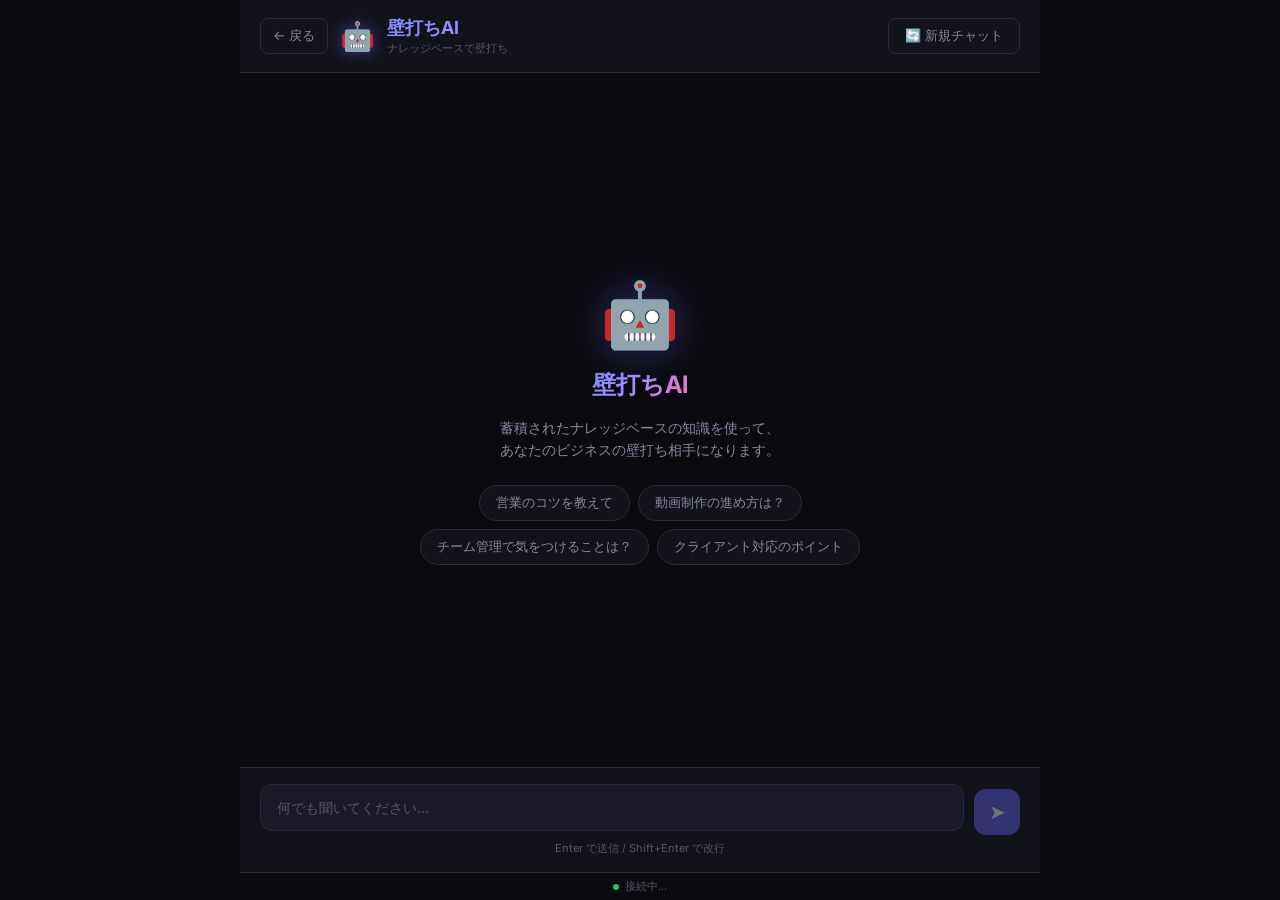
==== templates/chat.html @ cf11934a "Render デプロイ対応：render.yaml追加、gunicorn互換性修正、壁打ちAI統合" ====
<!DOCTYPE html>
<html lang="ja">

<head>
    <meta charset="UTF-8">
    <meta name="viewport" content="width=device-width, initial-scale=1.0, maximum-scale=1.0, user-scalable=no">
    <title>壁打ちAI | ナレッジ活用チャット</title>
    <link rel="preconnect" href="https://fonts.googleapis.com">
    <link rel="preconnect" href="https://fonts.gstatic.com" crossorigin>
    <link href="https://fonts.googleapis.com/css2?family=Inter:wght@400;500;600;700&display=swap" rel="stylesheet">
    <style>
        :root {
            --bg-primary: #0a0a0f;
            --bg-secondary: #12121a;
            --bg-chat: #16161f;
            --bg-user-msg: #3b82f6;
            --bg-ai-msg: #1e1e2e;
            --bg-input: #1a1a28;
            --text-primary: #e8e8f0;
            --text-secondary: #8888a0;
            --text-muted: #555568;
            --accent: #6366f1;
            --accent-light: #818cf8;
            --border: #2a2a3a;
            --ref-bg: #1a1a2a;
            --radius: 16px;
            --radius-sm: 12px;
            --transition: all 0.2s ease;
        }

        * {
            margin: 0;
            padding: 0;
            box-sizing: border-box;
        }

        body {
            font-family: 'Inter', -apple-system, sans-serif;
            background: var(--bg-primary);
            color: var(--text-primary);
            height: 100dvh;
            overflow: hidden;
        }

        .app {
            display: flex;
            flex-direction: column;
            height: 100dvh;
            max-width: 800px;
            margin: 0 auto;
        }

        .header {
            display: flex;
            align-items: center;
            justify-content: space-between;
            padding: 16px 20px;
            border-bottom: 1px solid var(--border);
            background: var(--bg-secondary);
            flex-shrink: 0;
        }

        .header-left {
            display: flex;
            align-items: center;
            gap: 12px;
        }

        .header-icon {
            font-size: 28px;
            filter: drop-shadow(0 0 8px rgba(99, 102, 241, 0.5));
        }

        .header-title {
            font-size: 18px;
            font-weight: 700;
            background: linear-gradient(135deg, var(--accent-light), #a78bfa);
            -webkit-background-clip: text;
            -webkit-text-fill-color: transparent;
        }

        .header-subtitle {
            font-size: 11px;
            color: var(--text-muted);
            margin-top: 1px;
        }

        .btn-new-chat {
            padding: 8px 16px;
            border: 1px solid var(--border);
            border-radius: 8px;
            background: transparent;
            color: var(--text-secondary);
            font-size: 13px;
            cursor: pointer;
            transition: var(--transition);
        }

        .btn-new-chat:hover {
            background: var(--bg-chat);
            color: var(--text-primary);
            border-color: var(--accent);
        }

        .btn-back {
            padding: 8px 12px;
            border: 1px solid var(--border);
            border-radius: 8px;
            background: transparent;
            color: var(--text-secondary);
            font-size: 13px;
            cursor: pointer;
            transition: var(--transition);
            text-decoration: none;
        }

        .btn-back:hover {
            background: var(--bg-chat);
            color: var(--text-primary);
        }

        .chat-area {
            flex: 1;
            overflow-y: auto;
            padding: 20px;
            display: flex;
            flex-direction: column;
            gap: 16px;
            scroll-behavior: smooth;
        }

        .chat-area::-webkit-scrollbar {
            width: 4px;
        }

        .chat-area::-webkit-scrollbar-track {
            background: transparent;
        }

        .chat-area::-webkit-scrollbar-thumb {
            background: var(--border);
            border-radius: 4px;
        }

        .welcome {
            display: flex;
            flex-direction: column;
            align-items: center;
            justify-content: center;
            flex: 1;
            text-align: center;
            padding: 40px 20px;
            gap: 16px;
        }

        .welcome-icon {
            font-size: 64px;
            filter: drop-shadow(0 0 20px rgba(99, 102, 241, 0.4));
            animation: float 3s ease-in-out infinite;
        }

        @keyframes float {

            0%,
            100% {
                transform: translateY(0)
            }

            50% {
                transform: translateY(-8px)
            }
        }

        .welcome-title {
            font-size: 24px;
            font-weight: 700;
            background: linear-gradient(135deg, var(--accent-light), #a78bfa, #f472b6);
            -webkit-background-clip: text;
            -webkit-text-fill-color: transparent;
        }

        .welcome-desc {
            font-size: 14px;
            color: var(--text-secondary);
            line-height: 1.6;
            max-width: 400px;
        }

        .welcome-suggestions {
            display: flex;
            flex-wrap: wrap;
            gap: 8px;
            justify-content: center;
            margin-top: 8px;
            max-width: 500px;
        }

        .suggestion-chip {
            padding: 8px 16px;
            border: 1px solid var(--border);
            border-radius: 20px;
            background: var(--bg-secondary);
            color: var(--text-secondary);
            font-size: 13px;
            cursor: pointer;
            transition: var(--transition);
        }

        .suggestion-chip:hover {
            background: var(--accent);
            color: white;
            border-color: var(--accent);
            transform: translateY(-1px);
        }

        .message {
            display: flex;
            gap: 10px;
            max-width: 85%;
            animation: slideIn 0.3s ease;
        }

        @keyframes slideIn {
            from {
                opacity: 0;
                transform: translateY(10px)
            }

            to {
                opacity: 1;
                transform: translateY(0)
            }
        }

        .message.user {
            align-self: flex-end;
            flex-direction: row-reverse;
        }

        .msg-avatar {
            width: 32px;
            height: 32px;
            border-radius: 50%;
            display: flex;
            align-items: center;
            justify-content: center;
            font-size: 16px;
            flex-shrink: 0;
            margin-top: 4px;
        }

        .message.ai .msg-avatar {
            background: linear-gradient(135deg, var(--accent), #8b5cf6);
        }

        .message.user .msg-avatar {
            background: #374151;
        }

        .msg-content {
            display: flex;
            flex-direction: column;
            gap: 6px;
        }

        .msg-bubble {
            padding: 12px 16px;
            border-radius: var(--radius);
            font-size: 14px;
            line-height: 1.7;
            white-space: pre-wrap;
            word-break: break-word;
        }

        .message.user .msg-bubble {
            background: var(--bg-user-msg);
            color: white;
            border-bottom-right-radius: 4px;
        }

        .message.ai .msg-bubble {
            background: var(--bg-ai-msg);
            color: var(--text-primary);
            border: 1px solid var(--border);
            border-bottom-left-radius: 4px;
        }

        .msg-bubble h1,
        .msg-bubble h2,
        .msg-bubble h3 {
            font-size: 15px;
            font-weight: 600;
            margin: 12px 0 6px;
        }

        .msg-bubble h1:first-child,
        .msg-bubble h2:first-child,
        .msg-bubble h3:first-child {
            margin-top: 0;
        }

        .msg-bubble ul,
        .msg-bubble ol {
            padding-left: 20px;
            margin: 4px 0;
        }

        .msg-bubble li {
            margin: 2px 0;
        }

        .msg-bubble strong {
            color: var(--accent-light);
        }

        .msg-bubble code {
            background: rgba(99, 102, 241, 0.15);
            padding: 1px 6px;
            border-radius: 4px;
            font-size: 13px;
        }

        .msg-time {
            font-size: 11px;
            color: var(--text-muted);
            padding: 0 4px;
        }

        .msg-refs {
            margin-top: 4px;
        }

        .refs-toggle {
            display: inline-flex;
            align-items: center;
            gap: 4px;
            padding: 4px 10px;
            border: 1px solid var(--border);
            border-radius: 6px;
            background: transparent;
            color: var(--text-muted);
            font-size: 11px;
            cursor: pointer;
            transition: var(--transition);
        }

        .refs-toggle:hover {
            color: var(--accent-light);
            border-color: var(--accent);
        }

        .refs-list {
            display: none;
            margin-top: 6px;
            padding: 8px;
            background: var(--ref-bg);
            border: 1px solid var(--border);
            border-radius: 8px;
        }

        .refs-list.show {
            display: block;
        }

        .ref-item {
            padding: 6px 8px;
            border-bottom: 1px solid var(--border);
            font-size: 12px;
        }

        .ref-item:last-child {
            border-bottom: none;
        }

        .ref-q {
            color: var(--accent-light);
            font-weight: 500;
        }

        .ref-a {
            color: var(--text-secondary);
            margin-top: 2px;
            line-height: 1.4;
        }

        .typing-indicator {
            display: flex;
            align-items: center;
            gap: 4px;
            padding: 12px 16px;
            background: var(--bg-ai-msg);
            border: 1px solid var(--border);
            border-radius: var(--radius);
            border-bottom-left-radius: 4px;
            width: fit-content;
        }

        .typing-dot {
            width: 6px;
            height: 6px;
            border-radius: 50%;
            background: var(--text-muted);
            animation: typingBounce 1.4s infinite ease-in-out;
        }

        .typing-dot:nth-child(2) {
            animation-delay: 0.2s
        }

        .typing-dot:nth-child(3) {
            animation-delay: 0.4s
        }

        @keyframes typingBounce {

            0%,
            80%,
            100% {
                transform: scale(0.6);
                opacity: 0.4
            }

            40% {
                transform: scale(1);
                opacity: 1
            }
        }

        .input-area {
            padding: 16px 20px;
            border-top: 1px solid var(--border);
            background: var(--bg-secondary);
            flex-shrink: 0;
        }

        .input-row {
            display: flex;
            align-items: flex-end;
            gap: 10px;
            max-width: 800px;
            margin: 0 auto;
        }

        .input-wrapper {
            flex: 1;
        }

        .chat-input {
            width: 100%;
            padding: 12px 16px;
            border: 1px solid var(--border);
            border-radius: var(--radius-sm);
            background: var(--bg-input);
            color: var(--text-primary);
            font-size: 14px;
            font-family: inherit;
            resize: none;
            outline: none;
            transition: var(--transition);
            min-height: 46px;
            max-height: 120px;
            line-height: 1.5;
        }

        .chat-input:focus {
            border-color: var(--accent);
            box-shadow: 0 0 0 3px rgba(99, 102, 241, 0.15);
        }

        .chat-input::placeholder {
            color: var(--text-muted);
        }

        .send-btn {
            width: 46px;
            height: 46px;
            border: none;
            border-radius: var(--radius-sm);
            background: var(--accent);
            color: white;
            font-size: 20px;
            cursor: pointer;
            transition: var(--transition);
            flex-shrink: 0;
            display: flex;
            align-items: center;
            justify-content: center;
        }

        .send-btn:hover {
            background: var(--accent-light);
            transform: scale(1.05);
        }

        .send-btn:disabled {
            opacity: 0.4;
            cursor: not-allowed;
            transform: none;
        }

        .input-hint {
            font-size: 11px;
            color: var(--text-muted);
            margin-top: 6px;
            text-align: center;
        }

        .status-bar {
            display: flex;
            align-items: center;
            justify-content: center;
            gap: 6px;
            padding: 6px;
            font-size: 11px;
            color: var(--text-muted);
            border-top: 1px solid var(--border);
            background: var(--bg-primary);
        }

        .status-dot {
            width: 6px;
            height: 6px;
            border-radius: 50%;
            background: #22c55e;
        }

        .status-dot.offline {
            background: #ef4444;
        }

        @media (max-width:600px) {
            .header {
                padding: 12px 16px
            }

            .chat-area {
                padding: 12px;
                gap: 12px
            }

            .message {
                max-width: 92%
            }

            .input-area {
                padding: 12px 16px
            }

            .welcome-title {
                font-size: 20px
            }

            .suggestion-chip {
                font-size: 12px;
                padding: 6px 12px
            }
        }
    </style>
</head>

<body>

    <div class="app">
        <header class="header">
            <div class="header-left">
                <a href="/" class="btn-back">← 戻る</a>
                <span class="header-icon">🤖</span>
                <div>
                    <div class="header-title">壁打ちAI</div>
                    <div class="header-subtitle">ナレッジベースで壁打ち</div>
                </div>
            </div>
            <button class="btn-new-chat" onclick="newChat()">🔄 新規チャット</button>
        </header>

        <div class="chat-area" id="chatArea">
            <div class="welcome" id="welcome">
                <span class="welcome-icon">🤖</span>
                <div class="welcome-title">壁打ちAI</div>
                <div class="welcome-desc">
                    蓄積されたナレッジベースの知識を使って、<br>
                    あなたのビジネスの壁打ち相手になります。
                </div>
                <div class="welcome-suggestions">
                    <button class="suggestion-chip" onclick="sendSuggestion(this)">営業のコツを教えて</button>
                    <button class="suggestion-chip" onclick="sendSuggestion(this)">動画制作の進め方は？</button>
                    <button class="suggestion-chip" onclick="sendSuggestion(this)">チーム管理で気をつけることは？</button>
                    <button class="suggestion-chip" onclick="sendSuggestion(this)">クライアント対応のポイント</button>
                </div>
            </div>
        </div>

        <div class="input-area">
            <div class="input-row">
                <div class="input-wrapper">
                    <textarea class="chat-input" id="chatInput" rows="1" placeholder="何でも聞いてください..."
                        onkeydown="handleKeyDown(event)" oninput="autoResize(this)"></textarea>
                </div>
                <button class="send-btn" id="sendBtn" onclick="sendMessage()" disabled>➤</button>
            </div>
            <div class="input-hint">Enter で送信 / Shift+Enter で改行</div>
        </div>

        <div class="status-bar">
            <span class="status-dot" id="statusDot"></span>
            <span id="statusText">接続中...</span>
        </div>
    </div>

    <script>
        const HISTORY_KEY = 'kabeuchi_history';
        let chatHistory = [];
        let isLoading = false;

        const chatArea = document.getElementById('chatArea');
        const chatInput = document.getElementById('chatInput');
        const sendBtn = document.getElementById('sendBtn');
        const welcome = document.getElementById('welcome');

        async function init() {
            try {
                const res = await fetch('/api/qa');
                if (res.ok) {
                    const data = await res.json();
                    document.getElementById('statusDot').classList.remove('offline');
                    document.getElementById('statusText').textContent = `接続済み・${data.length}件のナレッジ`;
                }
            } catch {
                document.getElementById('statusDot').classList.add('offline');
                document.getElementById('statusText').textContent = 'サーバー未接続';
            }

            const saved = localStorage.getItem(HISTORY_KEY);
            if (saved) {
                try {
                    chatHistory = JSON.parse(saved);
                    if (chatHistory.length > 0) {
                        welcome.style.display = 'none';
                        chatHistory.forEach(msg => renderMessage(msg, false));
                        scrollToBottom();
                    }
                } catch { chatHistory = []; }
            }
            chatInput.addEventListener('input', () => { sendBtn.disabled = !chatInput.value.trim(); });
        }

        function sendSuggestion(el) { chatInput.value = el.textContent; sendMessage(); }

        async function sendMessage() {
            const text = chatInput.value.trim();
            if (!text || isLoading) return;
            welcome.style.display = 'none';
            isLoading = true; sendBtn.disabled = true;
            chatInput.value = ''; chatInput.style.height = 'auto';

            const userMsg = { role: 'user', content: text, time: new Date().toISOString() };
            chatHistory.push(userMsg);
            renderMessage(userMsg);

            const typingEl = showTyping();

            try {
                const res = await fetch('/api/chat', {
                    method: 'POST',
                    headers: { 'Content-Type': 'application/json' },
                    body: JSON.stringify({
                        message: text,
                        history: chatHistory.slice(0, -1).map(m => ({ role: m.role, content: m.content }))
                    })
                });
                const data = await res.json();
                typingEl.remove();

                if (data.error) {
                    renderError(data.error);
                } else {
                    const aiMsg = { role: 'ai', content: data.response, references: data.references || [], qa_count: data.qa_count || 0, time: new Date().toISOString() };
                    chatHistory.push(aiMsg);
                    renderMessage(aiMsg);
                }
            } catch {
                typingEl.remove();
                renderError('サーバーに接続できません。');
            }

            saveHistory(); isLoading = false;
            sendBtn.disabled = !chatInput.value.trim(); scrollToBottom();
        }

        function renderMessage(msg, scroll = true) {
            const isUser = msg.role === 'user';
            const div = document.createElement('div');
            div.className = `message ${isUser ? 'user' : 'ai'}`;
            const time = msg.time ? new Date(msg.time).toLocaleTimeString('ja-JP', { hour: '2-digit', minute: '2-digit' }) : '';

            let refsHTML = '';
            if (!isUser && msg.references && msg.references.length > 0) {
                const items = msg.references.map(r =>
                    `<div class="ref-item"><div class="ref-q">Q: ${esc(r.question)}</div><div class="ref-a">${esc(r.answer)}${r.tags?.length ? ` [${r.tags.join(', ')}]` : ''}</div></div>`
                ).join('');
                refsHTML = `<div class="msg-refs"><button class="refs-toggle" onclick="toggleRefs(this)">📚 参照ナレッジ ${msg.qa_count}件 ▼</button><div class="refs-list">${items}</div></div>`;
            }

            div.innerHTML = `
            <div class="msg-avatar">${isUser ? '👤' : '🤖'}</div>
            <div class="msg-content">
                <div class="msg-bubble">${isUser ? esc(msg.content) : fmt(msg.content)}</div>
                ${refsHTML}
                <div class="msg-time">${time}</div>
            </div>`;
            chatArea.appendChild(div);
            if (scroll) scrollToBottom();
        }

        function renderError(text) {
            const div = document.createElement('div');
            div.className = 'message ai';
            div.innerHTML = `<div class="msg-avatar">⚠️</div><div class="msg-content"><div class="msg-bubble" style="border-color:#ef4444;color:#fca5a5">${esc(text)}</div></div>`;
            chatArea.appendChild(div); scrollToBottom();
        }

        function showTyping() {
            const div = document.createElement('div');
            div.className = 'message ai';
            div.innerHTML = `<div class="msg-avatar">🤖</div><div class="msg-content"><div class="typing-indicator"><span class="typing-dot"></span><span class="typing-dot"></span><span class="typing-dot"></span></div></div>`;
            chatArea.appendChild(div); scrollToBottom();
            return div;
        }

        function esc(s) { const d = document.createElement('div'); d.textContent = s || ''; return d.innerHTML; }
        function fmt(text) {
            if (!text) return '';
            let h = esc(text);
            h = h.replace(/^### (.+)$/gm, '<h3>$1</h3>').replace(/^## (.+)$/gm, '<h2>$1</h2>').replace(/^# (.+)$/gm, '<h1>$1</h1>');
            h = h.replace(/\*\*(.+?)\*\*/g, '<strong>$1</strong>');
            h = h.replace(/`(.+?)`/g, '<code>$1</code>');
            h = h.replace(/^[-*] (.+)$/gm, '<li>$1</li>');
            h = h.replace(/\n/g, '<br>');
            return h;
        }
        function toggleRefs(btn) { const l = btn.nextElementSibling; l.classList.toggle('show'); btn.textContent = l.classList.contains('show') ? '📚 参照ナレッジ ▲' : '📚 参照ナレッジ ▼'; }
        function scrollToBottom() { requestAnimationFrame(() => { chatArea.scrollTop = chatArea.scrollHeight }); }
        function autoResize(el) { el.style.height = 'auto'; el.style.height = Math.min(el.scrollHeight, 120) + 'px'; }
        function handleKeyDown(e) { if (e.key === 'Enter' && !e.shiftKey) { e.preventDefault(); sendMessage(); } }
        function newChat() {
            if (chatHistory.length > 0 && !confirm('現在のチャットを消して新しくはじめますか？')) return;
            chatHistory = []; localStorage.removeItem(HISTORY_KEY);
            chatArea.innerHTML = ''; chatArea.appendChild(welcome); welcome.style.display = '';
        }
        function saveHistory() { localStorage.setItem(HISTORY_KEY, JSON.stringify(chatHistory.slice(-50))); }

        init();
    </script>
</body>

</html>
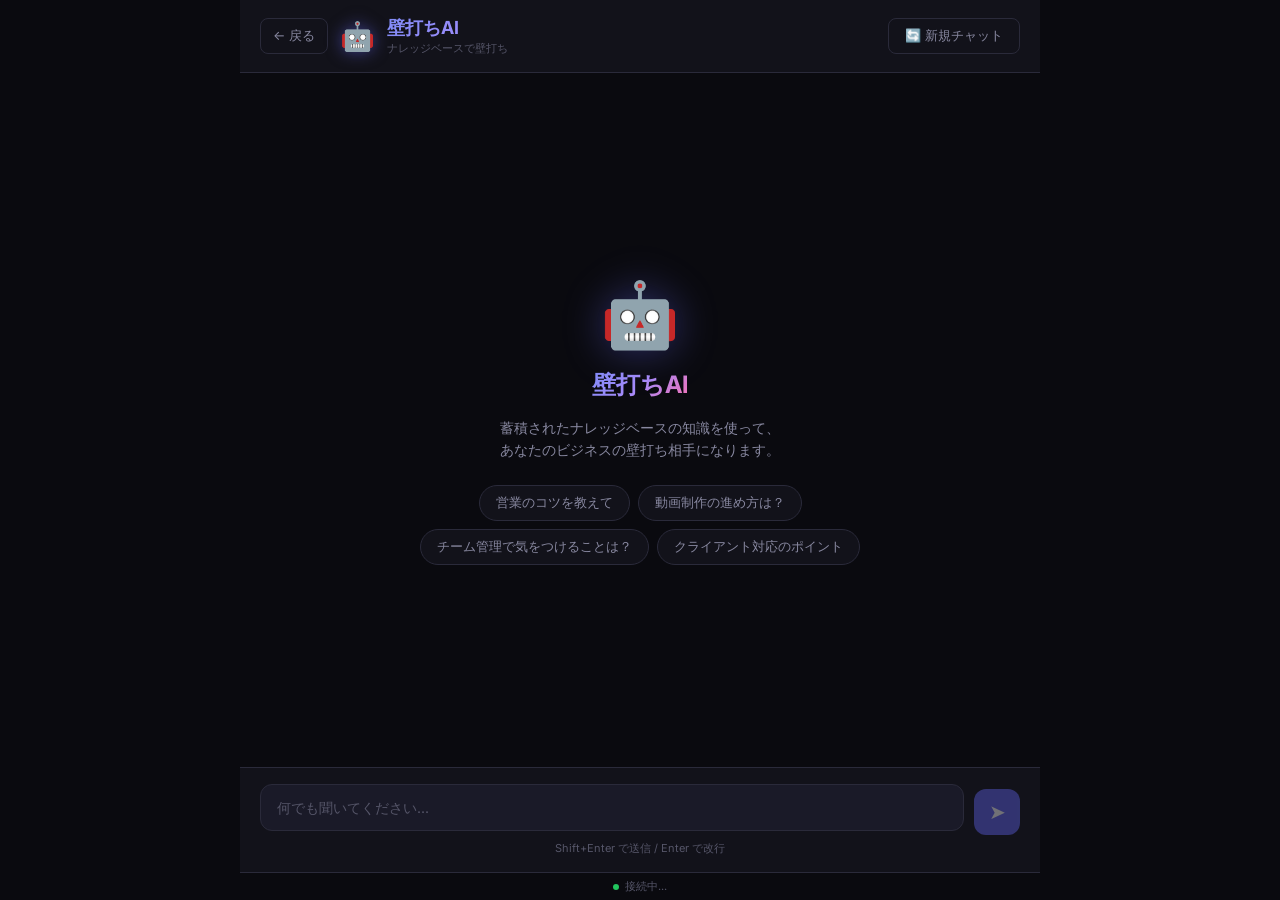
==== commit 08690f4f: "チャット: Shift+Enter送信、Enter改行に変更" ====
--- a/templates/chat.html
+++ b/templates/chat.html
@@ -383,6 +383,49 @@
             line-height: 1.4;
         }
 
+        .ref-source {
+            font-size: 11px;
+            color: var(--text-muted);
+            margin-top: 3px;
+        }
+
+        .ref-tags {
+            display: flex;
+            gap: 4px;
+            flex-wrap: wrap;
+            margin-top: 4px;
+        }
+
+        .ref-tag {
+            font-size: 10px;
+            padding: 1px 6px;
+            border-radius: 4px;
+            background: rgba(99, 102, 241, 0.15);
+            color: var(--accent-light);
+        }
+
+        .knowledge-badge {
+            display: inline-flex;
+            align-items: center;
+            gap: 6px;
+            padding: 6px 12px;
+            background: linear-gradient(135deg, rgba(99, 102, 241, 0.15), rgba(139, 92, 246, 0.15));
+            border: 1px solid rgba(99, 102, 241, 0.3);
+            border-radius: 8px;
+            font-size: 12px;
+            color: var(--accent-light);
+            margin-bottom: 8px;
+        }
+
+        .knowledge-badge-count {
+            background: var(--accent);
+            color: white;
+            padding: 1px 8px;
+            border-radius: 10px;
+            font-weight: 700;
+            font-size: 11px;
+        }
+
         .typing-indicator {
             display: flex;
             align-items: center;
@@ -598,7 +641,7 @@
                 </div>
                 <button class="send-btn" id="sendBtn" onclick="sendMessage()" disabled>➤</button>
             </div>
-            <div class="input-hint">Enter で送信 / Shift+Enter で改行</div>
+            <div class="input-hint">Shift+Enter で送信 / Enter で改行</div>
         </div>
 
         <div class="status-bar">
@@ -695,10 +738,13 @@
 
             let refsHTML = '';
             if (!isUser && msg.references && msg.references.length > 0) {
-                const items = msg.references.map(r =>
-                    `<div class="ref-item"><div class="ref-q">Q: ${esc(r.question)}</div><div class="ref-a">${esc(r.answer)}${r.tags?.length ? ` [${r.tags.join(', ')}]` : ''}</div></div>`
-                ).join('');
-                refsHTML = `<div class="msg-refs"><button class="refs-toggle" onclick="toggleRefs(this)">📚 参照ナレッジ ${msg.qa_count}件 ▼</button><div class="refs-list">${items}</div></div>`;
+                const items = msg.references.map(r => {
+                    const tagsHTML = r.tags?.length ? `<div class="ref-tags">${r.tags.map(t => `<span class="ref-tag">${esc(t)}</span>`).join('')}</div>` : '';
+                    const sourceHTML = r.source ? `<div class="ref-source">📎 ${esc(r.source)}</div>` : '';
+                    return `<div class="ref-item"><div class="ref-q">Q: ${esc(r.question)}</div><div class="ref-a">${esc(r.answer)}</div>${tagsHTML}${sourceHTML}</div>`;
+                }).join('');
+                const badgeHTML = `<div class="knowledge-badge">📚 ナレッジ活用 <span class="knowledge-badge-count">${msg.qa_count}件</span></div>`;
+                refsHTML = `${badgeHTML}<div class="msg-refs"><button class="refs-toggle" onclick="toggleRefs(this)">📖 参照ナレッジを表示 (${msg.qa_count}件) ▼</button><div class="refs-list">${items}</div></div>`;
             }
 
             div.innerHTML = `
@@ -738,10 +784,10 @@
             h = h.replace(/\n/g, '<br>');
             return h;
         }
-        function toggleRefs(btn) { const l = btn.nextElementSibling; l.classList.toggle('show'); btn.textContent = l.classList.contains('show') ? '📚 参照ナレッジ ▲' : '📚 参照ナレッジ ▼'; }
+        function toggleRefs(btn) { const l = btn.nextElementSibling; l.classList.toggle('show'); btn.textContent = l.classList.contains('show') ? `📖 参照ナレッジを非表示 ▲` : `📖 参照ナレッジを表示 ▼`; }
         function scrollToBottom() { requestAnimationFrame(() => { chatArea.scrollTop = chatArea.scrollHeight }); }
         function autoResize(el) { el.style.height = 'auto'; el.style.height = Math.min(el.scrollHeight, 120) + 'px'; }
-        function handleKeyDown(e) { if (e.key === 'Enter' && !e.shiftKey) { e.preventDefault(); sendMessage(); } }
+        function handleKeyDown(e) { if (e.key === 'Enter' && e.shiftKey) { e.preventDefault(); sendMessage(); } }
         function newChat() {
             if (chatHistory.length > 0 && !confirm('現在のチャットを消して新しくはじめますか？')) return;
             chatHistory = []; localStorage.removeItem(HISTORY_KEY);
